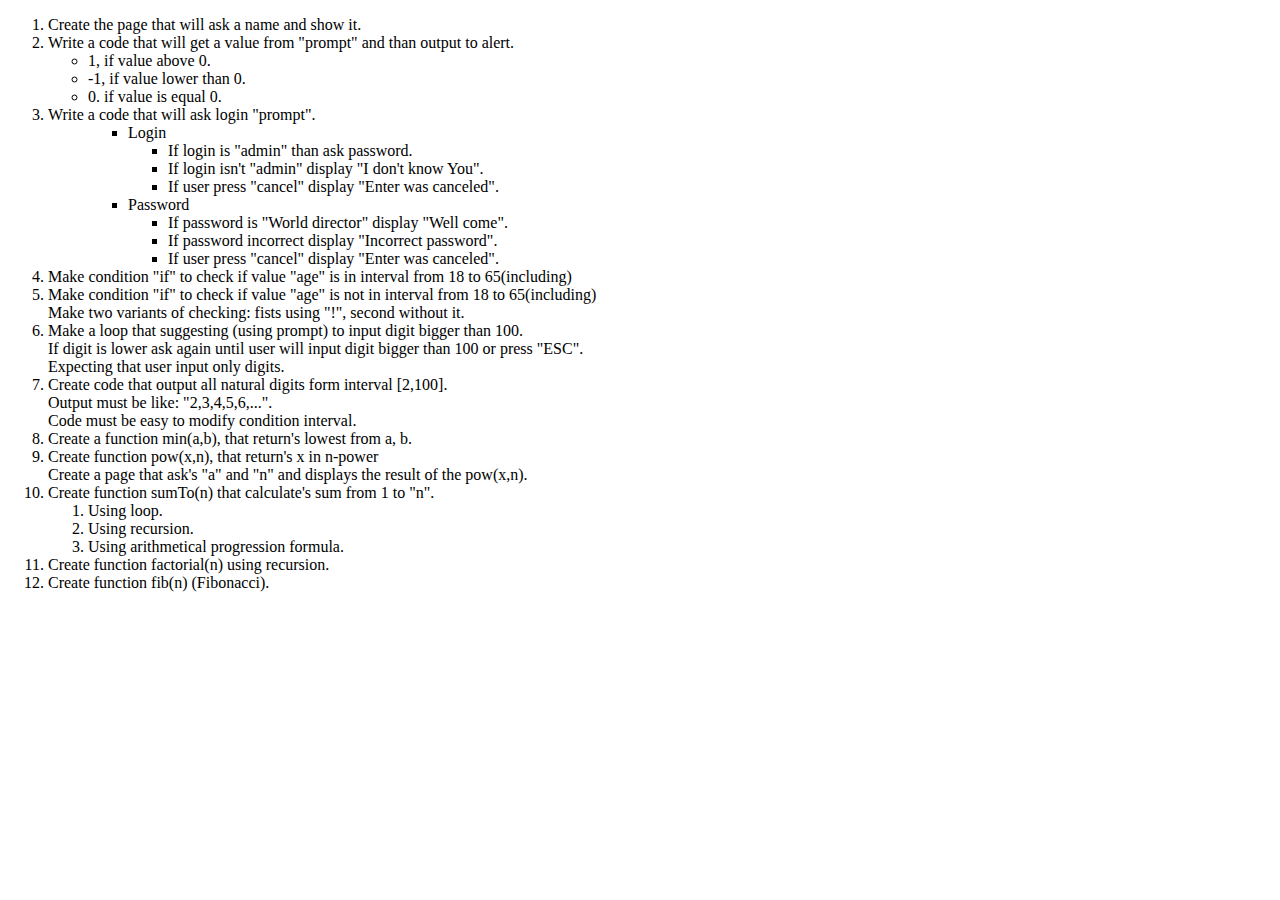
==== index.html @ 7dbd21eb "start's tamplate to task 1" ====
<!DOCTYPE html>
<html lang="en">
<head>
    <meta charset="UTF-8">
    <title>Task 1 index page</title>
    <link href="all.css" rel="stylesheet">
</head>
<body>
<ol>
    <li>Create the page that will ask a name and show it.</li>
    <li>Write a code that will get a value from "prompt" and than output to alert.
        <ul>
            <li> 1, if value above 0.</li>
            <li>-1, if value lower than 0.</li>
            <li> 0. if value is equal 0.</li>
        </ul>
    </li>
    <li>Write a code that will ask login "prompt".
        <ul>
            <ul>
                <li>
                    Login
                    <ul>
                        <li>If login is "admin" than ask password.</li>
                        <li>If login isn't "admin" display "I don't know You".</li>
                        <li>If user press "cancel" display "Enter was canceled".</li>
                    </ul>
                </li>
                <li>
                    Password
                    <ul>
                        <li>If password is "World director" display "Well come".</li>
                        <li>If password incorrect display "Incorrect password".</li>
                        <li>If user press "cancel" display "Enter was canceled".</li>
                    </ul>
                </li>
            </ul>
        </ul>
    </li>
    <li>Make condition "if" to check if value "age" is in interval from 18 to 65(including)</li>
    <li>Make condition "if" to check if value "age" is not in interval from 18 to 65(including)<br>
        Make two variants of checking: fists using "!", second without it.
    </li>
    <li>
        Make a loop that suggesting (using prompt) to input digit bigger than 100.<br>
        If digit is lower ask again until user will input digit bigger than 100 or press "ESC".<br>
        Expecting that user input only digits.
    </li>
    <li>Create code that output all natural digits form interval [2,100].<br>
        Output must be like: "2,3,4,5,6,...".<br>
        Code must be easy to modify condition interval.
    </li>
    <li>Create a function min(a,b), that return's lowest from a, b.</li>
    <li>Create function pow(x,n), that return's x in n-power<br>
        Create a page that ask's "a" and "n" and displays the result of the pow(x,n).
    </li>
    <li>
        Create function sumTo(n) that calculate's sum from 1 to "n".
        <ol>
            <li>Using loop.</li>
            <li>Using recursion.</li>
            <li>Using arithmetical progression formula.</li>
        </ol>
    </li>
    <li>Create function factorial(n) using recursion.</li>
    <li>Create function fib(n) (Fibonacci).</li>
</ol>
<script src="main.js" async></script>
</body>
</html>
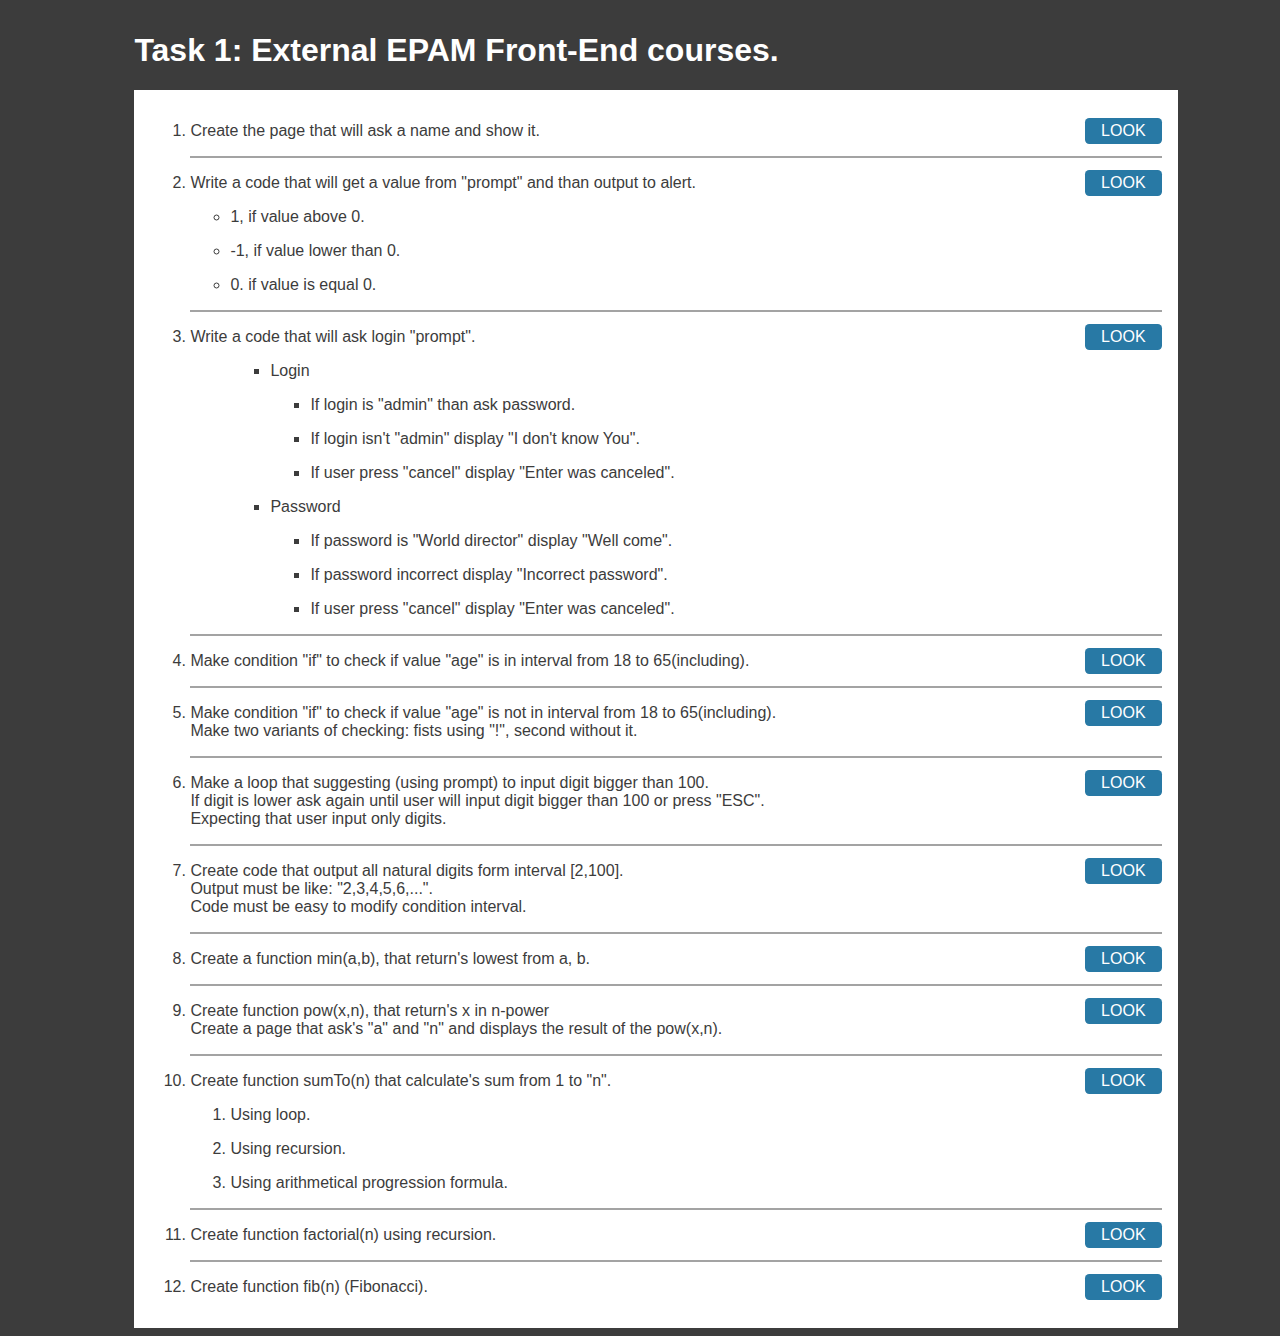
==== commit 2a71d1e0: "finished index.html" ====
--- a/index.html
+++ b/index.html
@@ -6,65 +6,108 @@
     <link href="all.css" rel="stylesheet">
 </head>
 <body>
-<ol>
-    <li>Create the page that will ask a name and show it.</li>
-    <li>Write a code that will get a value from "prompt" and than output to alert.
-        <ul>
-            <li> 1, if value above 0.</li>
-            <li>-1, if value lower than 0.</li>
-            <li> 0. if value is equal 0.</li>
-        </ul>
-    </li>
-    <li>Write a code that will ask login "prompt".
-        <ul>
-            <ul>
-                <li>
-                    Login
+    <header>
+        <h1>Task 1: External EPAM Front-End courses.</h1>
+    </header>
+    <main>
+        <ol>
+            <li class="container">
+                <a href="/html/1.html">LOOK</a>
+                Create the page that will ask a name and show it.
+            </li>
+            <hr>
+            <li class="container">
+                <a href="/html/2.html">LOOK</a>
+                Write a code that will get a value from "prompt" and than output to alert.
+                <ul>
+                    <li> 1, if value above 0.</li>
+                    <li>-1, if value lower than 0.</li>
+                    <li> 0. if value is equal 0.</li>
+                </ul>
+            </li>
+            <hr>
+            <li class="container">
+                <a href="/html/3.html">LOOK</a>
+                Write a code that will ask login "prompt".
+                <ul>
                     <ul>
-                        <li>If login is "admin" than ask password.</li>
-                        <li>If login isn't "admin" display "I don't know You".</li>
-                        <li>If user press "cancel" display "Enter was canceled".</li>
+                        <li>
+                            Login
+                            <ul>
+                                <li>If login is "admin" than ask password.</li>
+                                <li>If login isn't "admin" display "I don't know You".</li>
+                                <li>If user press "cancel" display "Enter was canceled".</li>
+                            </ul>
+                        </li>
+                        <li>
+                            Password
+                            <ul>
+                                <li>If password is "World director" display "Well come".</li>
+                                <li>If password incorrect display "Incorrect password".</li>
+                                <li>If user press "cancel" display "Enter was canceled".</li>
+                            </ul>
+                        </li>
                     </ul>
-                </li>
-                <li>
-                    Password
-                    <ul>
-                        <li>If password is "World director" display "Well come".</li>
-                        <li>If password incorrect display "Incorrect password".</li>
-                        <li>If user press "cancel" display "Enter was canceled".</li>
-                    </ul>
-                </li>
-            </ul>
-        </ul>
-    </li>
-    <li>Make condition "if" to check if value "age" is in interval from 18 to 65(including)</li>
-    <li>Make condition "if" to check if value "age" is not in interval from 18 to 65(including)<br>
-        Make two variants of checking: fists using "!", second without it.
-    </li>
-    <li>
-        Make a loop that suggesting (using prompt) to input digit bigger than 100.<br>
-        If digit is lower ask again until user will input digit bigger than 100 or press "ESC".<br>
-        Expecting that user input only digits.
-    </li>
-    <li>Create code that output all natural digits form interval [2,100].<br>
-        Output must be like: "2,3,4,5,6,...".<br>
-        Code must be easy to modify condition interval.
-    </li>
-    <li>Create a function min(a,b), that return's lowest from a, b.</li>
-    <li>Create function pow(x,n), that return's x in n-power<br>
-        Create a page that ask's "a" and "n" and displays the result of the pow(x,n).
-    </li>
-    <li>
-        Create function sumTo(n) that calculate's sum from 1 to "n".
-        <ol>
-            <li>Using loop.</li>
-            <li>Using recursion.</li>
-            <li>Using arithmetical progression formula.</li>
+                </ul>
+            </li>
+            <hr>
+            <li class="container">
+                <a href="/html/4.html">LOOK</a>
+                Make condition "if" to check if value "age" is in interval from 18 to 65(including).
+            </li>
+            <hr>
+            <li class="container">
+                <a href="/html/5.html">LOOK</a>
+                Make condition "if" to check if value "age" is not in interval from 18 to 65(including).<br>
+                Make two variants of checking: fists using "!", second without it.
+            </li>
+            <hr>
+            <li class="container">
+                <a href="/html/6.html">LOOK</a>
+                Make a loop that suggesting (using prompt) to input digit bigger than 100.<br>
+                If digit is lower ask again until user will input digit bigger than 100 or press "ESC".<br>
+                Expecting that user input only digits.
+            </li>
+            <hr>
+            <li class="container">
+                <a href="/html/7.html">LOOK</a>
+                Create code that output all natural digits form interval [2,100].<br>
+                Output must be like: "2,3,4,5,6,...".<br>
+                Code must be easy to modify condition interval.
+            </li>
+            <hr>
+            <li class="container">
+                <a href="/html/8.html">LOOK</a>
+                Create a function min(a,b), that return's lowest from a, b.
+            </li>
+            <hr>
+            <li class="container">
+                <a href="/html/9.html">LOOK</a>
+                Create function pow(x,n), that return's x in n-power<br>
+                Create a page that ask's "a" and "n" and displays the result of the pow(x,n).
+            </li>
+            <hr>
+            <li class="container">
+                <a href="/html/10.html">LOOK</a>
+                Create function sumTo(n) that calculate's sum from 1 to "n".
+                <ol>
+                    <li>Using loop.</li>
+                    <li>Using recursion.</li>
+                    <li>Using arithmetical progression formula.</li>
+                </ol>
+            </li>
+            <hr>
+            <li class="container">
+                <a href="/html/11.html">LOOK</a>
+                Create function factorial(n) using recursion.
+            </li>
+            <hr>
+            <li class="container">
+                <a href="/html/12.html">LOOK</a>
+                Create function fib(n) (Fibonacci).
+            </li>
         </ol>
-    </li>
-    <li>Create function factorial(n) using recursion.</li>
-    <li>Create function fib(n) (Fibonacci).</li>
-</ol>
+    </main>
 <script src="main.js" async></script>
 </body>
 </html>--- a/all.css
+++ b/all.css
@@ -0,0 +1,50 @@
+body {
+    background-color: #3c3c3c;
+    font-family: sans-serif;
+}
+main {
+    margin: 0 10%;
+    width: 80%;
+    background-color: #fff;
+    padding: 1rem;
+    color: #3c3c3c;
+}
+h1 {
+    color: #fff;
+    margin-top: 1em;
+    margin-left: 10%;
+}
+li {
+    margin: 1rem 0;
+}
+
+.container {
+    position: relative;
+    margin: 1rem 0;
+}
+
+a {
+    display: block;
+    float: right;
+    color: #fff;
+    text-decoration: none;
+    background-color: #2879a5;
+    padding: 0.25rem 1rem;
+    margin-left: 0.5rem;
+    margin-top: -0.5ex;
+    -webkit-border-radius: 0.5ex;
+    -moz-border-radius: 0.5ex;
+    border-radius: 0.5ex;
+}
+
+a:hover {
+    background-color: #28b7e3;
+}
+
+a:active {
+    background-color: #3bcc40;
+}
+
+hr {
+    border: 1px solid #a3a3a3;
+}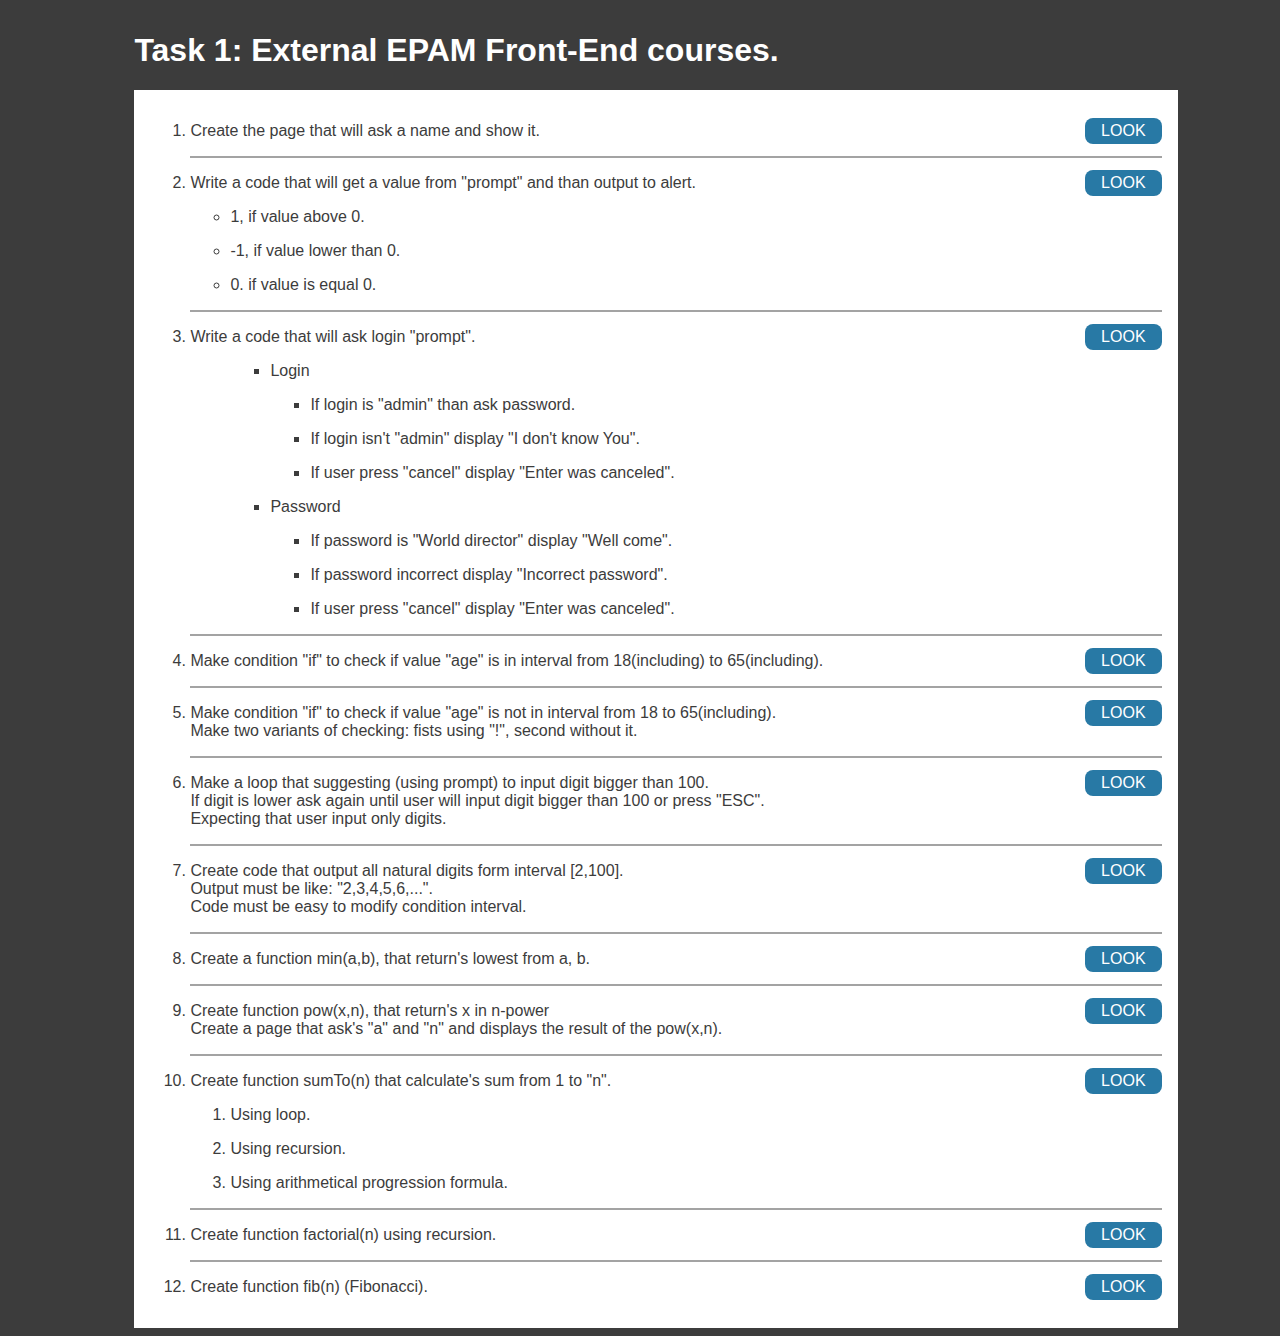
==== commit 06b3693c: "finished 4-th task" ====
--- a/index.html
+++ b/index.html
@@ -3,7 +3,7 @@
 <head>
     <meta charset="UTF-8">
     <title>Task 1 index page</title>
-    <link href="all.css" rel="stylesheet">
+    <link rel="stylesheet" href="all.css">
 </head>
 <body>
     <header>
@@ -12,12 +12,12 @@
     <main>
         <ol>
             <li class="container">
-                <a href="/html/1.html">LOOK</a>
+                <a href="html/1.html">LOOK</a>
                 Create the page that will ask a name and show it.
             </li>
             <hr>
             <li class="container">
-                <a href="/html/2.html">LOOK</a>
+                <a href="html/2.html">LOOK</a>
                 Write a code that will get a value from "prompt" and than output to alert.
                 <ul>
                     <li> 1, if value above 0.</li>
@@ -27,7 +27,7 @@
             </li>
             <hr>
             <li class="container">
-                <a href="/html/3.html">LOOK</a>
+                <a href="html/3.html">LOOK</a>
                 Write a code that will ask login "prompt".
                 <ul>
                     <ul>
@@ -52,43 +52,43 @@
             </li>
             <hr>
             <li class="container">
-                <a href="/html/4.html">LOOK</a>
-                Make condition "if" to check if value "age" is in interval from 18 to 65(including).
+                <a href="html/4.html">LOOK</a>
+                Make condition "if" to check if value "age" is in interval from 18(including) to 65(including).
             </li>
             <hr>
             <li class="container">
-                <a href="/html/5.html">LOOK</a>
+                <a href="html/5.html">LOOK</a>
                 Make condition "if" to check if value "age" is not in interval from 18 to 65(including).<br>
                 Make two variants of checking: fists using "!", second without it.
             </li>
             <hr>
             <li class="container">
-                <a href="/html/6.html">LOOK</a>
+                <a href="html/6.html">LOOK</a>
                 Make a loop that suggesting (using prompt) to input digit bigger than 100.<br>
                 If digit is lower ask again until user will input digit bigger than 100 or press "ESC".<br>
                 Expecting that user input only digits.
             </li>
             <hr>
             <li class="container">
-                <a href="/html/7.html">LOOK</a>
+                <a href="html/7.html">LOOK</a>
                 Create code that output all natural digits form interval [2,100].<br>
                 Output must be like: "2,3,4,5,6,...".<br>
                 Code must be easy to modify condition interval.
             </li>
             <hr>
             <li class="container">
-                <a href="/html/8.html">LOOK</a>
+                <a href="html/8.html">LOOK</a>
                 Create a function min(a,b), that return's lowest from a, b.
             </li>
             <hr>
             <li class="container">
-                <a href="/html/9.html">LOOK</a>
+                <a href="html/9.html">LOOK</a>
                 Create function pow(x,n), that return's x in n-power<br>
                 Create a page that ask's "a" and "n" and displays the result of the pow(x,n).
             </li>
             <hr>
             <li class="container">
-                <a href="/html/10.html">LOOK</a>
+                <a href="html/10.html">LOOK</a>
                 Create function sumTo(n) that calculate's sum from 1 to "n".
                 <ol>
                     <li>Using loop.</li>
@@ -98,12 +98,12 @@
             </li>
             <hr>
             <li class="container">
-                <a href="/html/11.html">LOOK</a>
+                <a href="html/11.html">LOOK</a>
                 Create function factorial(n) using recursion.
             </li>
             <hr>
             <li class="container">
-                <a href="/html/12.html">LOOK</a>
+                <a href="html/12.html">LOOK</a>
                 Create function fib(n) (Fibonacci).
             </li>
         </ol>
--- a/all.css
+++ b/all.css
@@ -6,21 +6,28 @@
     margin: 0 10%;
     width: 80%;
     background-color: #fff;
-    padding: 1rem;
+    padding: 1em;
     color: #3c3c3c;
 }
+
+.subtasks {
+    position: relative;
+    height: 10em;
+    padding: 0;
+}
+
 h1 {
     color: #fff;
     margin-top: 1em;
     margin-left: 10%;
 }
 li {
-    margin: 1rem 0;
+    margin: 1em 0;
 }
 
 .container {
     position: relative;
-    margin: 1rem 0;
+    margin: 1em 0;
 }
 
 a {
@@ -29,14 +36,23 @@
     color: #fff;
     text-decoration: none;
     background-color: #2879a5;
-    padding: 0.25rem 1rem;
-    margin-left: 0.5rem;
-    margin-top: -0.5ex;
-    -webkit-border-radius: 0.5ex;
-    -moz-border-radius: 0.5ex;
-    border-radius: 0.5ex;
+    padding: 0.25em 1em;
+    margin-left: 0.5em;
+    margin-top: -0.25em;
+    -webkit-border-radius: 0.5em;
+    -moz-border-radius: 0.5em;
+    border-radius: 0.5em;
 }
 
+.goback {
+    margin: 0.5em 1em;
+    float: left;
+}
+
+section {
+    height: 5em;
+    padding: 1em;
+}
 a:hover {
     background-color: #28b7e3;
 }
